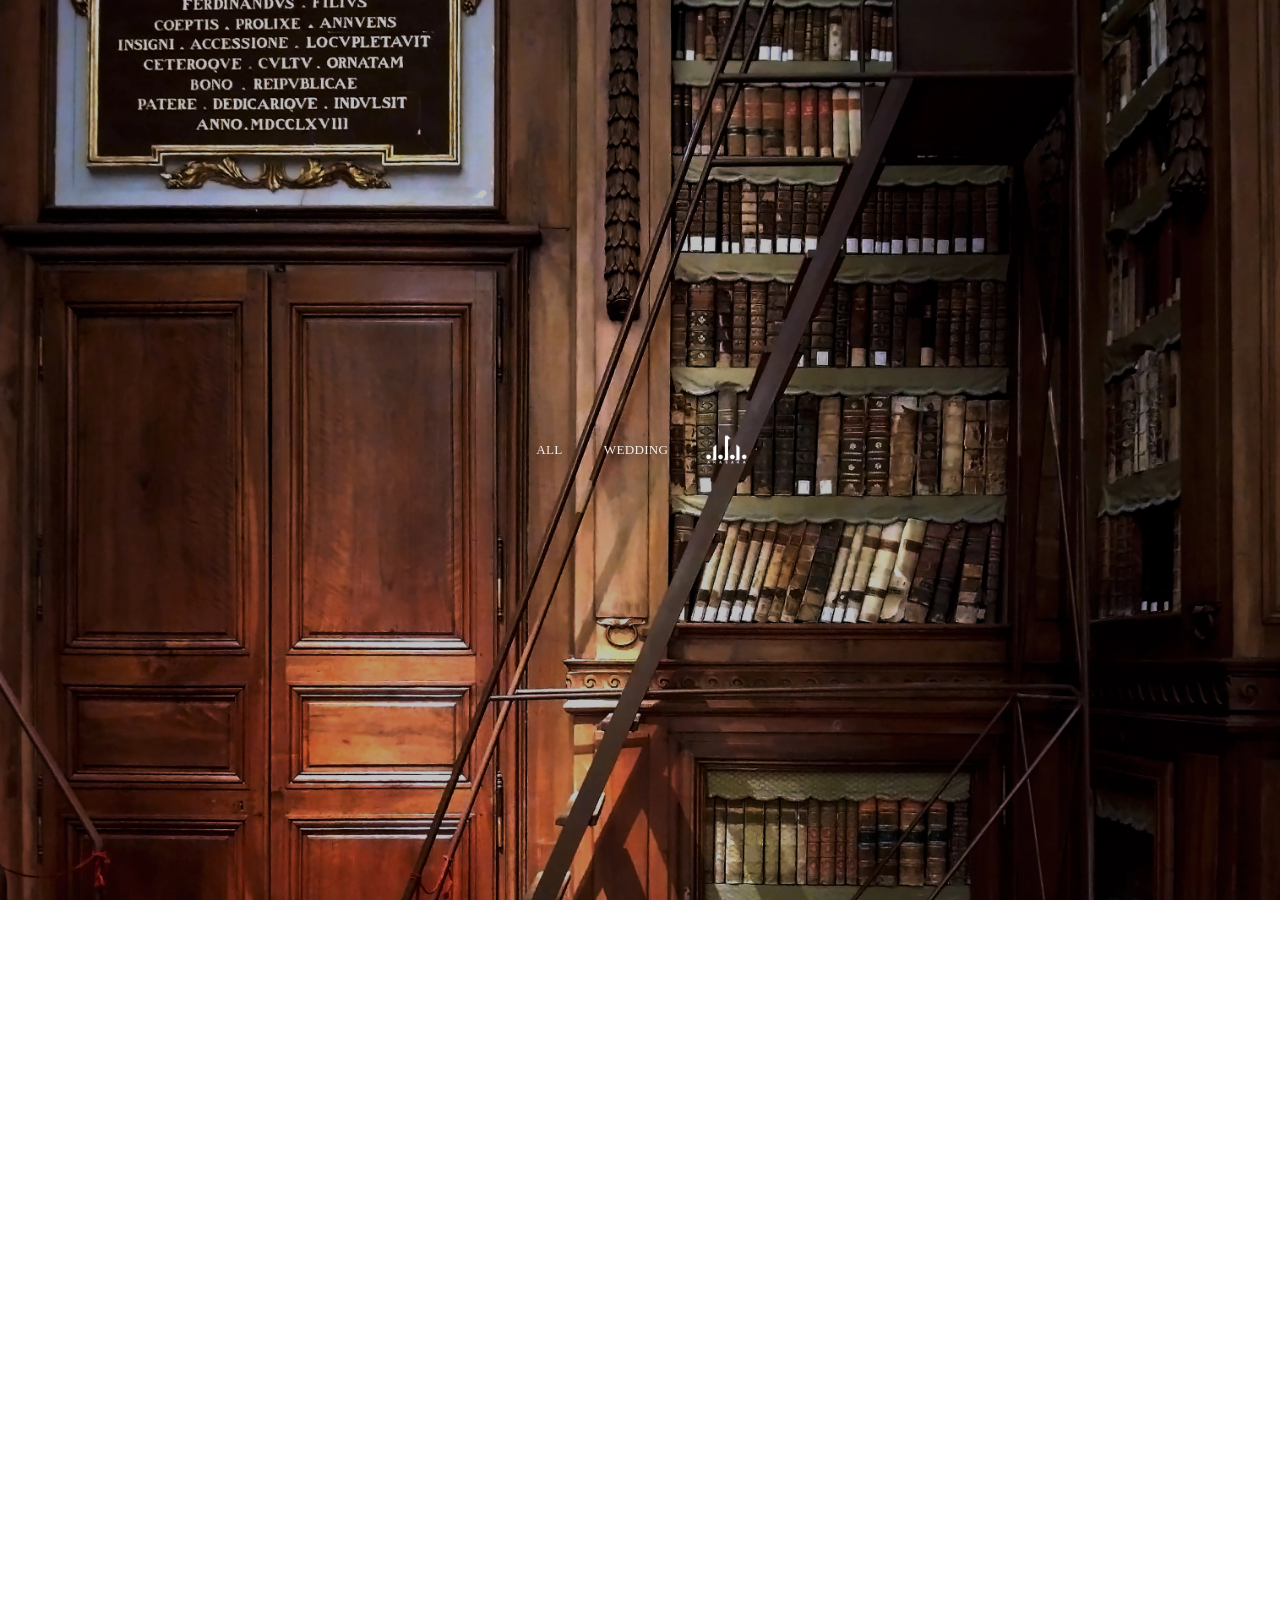
==== pages/archive.html @ 40a58008 "initial commit" ====
<!DOCTYPE html>
<html lang="en">
<head>
  <meta charset="UTF-8">
  <title>Archive - Studio AKASAKA</title>
  <link rel="stylesheet" href="../css/style.css">
  <link rel="stylesheet" href="../css/archive.css">
</head>
<body>
  <!-- カーテン演出 -->
  <div class="curtain-overlay">
  <div class="curtain-panel left"></div>
  <div class="curtain-panel right"></div>
</div>
  <div class="bg-image"></div>
  <!-- ターゲット型メニュー -->
  <nav class="archive-menu">
  <a href="#" class="menu-item is-default" data-category="all">ALL</a>
  <a href="#" class="menu-item" data-category="wedding">WEDDING</a>  

  <a class="menu-item back-home" href="../index.html" aria-label="Back to Home">
      <img src="../images/home/centerlogo.png" alt="" class="back-icon">
    </a>
</nav>


   <div class="grid-area works-typo" data-content-scroll>

    <div class="grid">
  <!-- img[src="../images/archive/berlin/b0$@10.jpg" alt="oneoff"data-category="oneoff"]* -->
   <!-- img[src="../images/archive/IP/ip0$@10.jpg" alt="oneoff"data-category="oneoff"]*-->
  
     <!-- img[src="../images/archive/other/other0$@10.jpg" alt="oneoff"data-category="oneoff"]*-->
        <!-- img[src="../images/archive/BJ/bj0$@10.jpg" alt="oneoff"data-category="oneoff"]*-->
         <!-- img[src="../images/archive/wedding/wedding0$@10.jpg" alt="wedingrings"data-category="wedding"]*-->

     
        <img src="../images/archive/berlin/b010.jpg" alt="oneoff" data-category="oneoff"><img src="../images/archive/berlin/b011.jpg" alt="oneoff" data-category="oneoff"><img src="../images/archive/berlin/b012.jpg" alt="oneoff" data-category="oneoff"><img src="../images/archive/berlin/b013.jpg" alt="oneoff" data-category="oneoff"><img src="../images/archive/berlin/b014.jpg" alt="oneoff" data-category="oneoff"><img src="../images/archive/berlin/b015.jpg" alt="oneoff" data-category="oneoff"><img src="../images/archive/berlin/b016.jpg" alt="oneoff" data-category="oneoff"><img src="../images/archive/berlin/b017.jpg" alt="oneoff" data-category="oneoff"><img src="../images/archive/berlin/b018.jpg" alt="oneoff" data-category="oneoff"><img src="../images/archive/berlin/b019.jpg" alt="oneoff" data-category="oneoff"><img src="../images/archive/berlin/b020.jpg" alt="oneoff" data-category="oneoff"><img src="../images/archive/berlin/b021.jpg" alt="oneoff" data-category="oneoff"><img src="../images/archive/berlin/b022.jpg" alt="oneoff" data-category="oneoff"><img src="../images/archive/berlin/b023.jpg" alt="oneoff" data-category="oneoff"><img src="../images/archive/berlin/b024.jpg" alt="oneoff" data-category="oneoff"><img src="../images/archive/berlin/b025.jpg" alt="oneoff" data-category="oneoff"><img src="../images/archive/berlin/b026.jpg" alt="oneoff" data-category="oneoff"><img src="../images/archive/berlin/b027.jpg" alt="oneoff" data-category="oneoff"><img src="../images/archive/berlin/b028.jpg" alt="oneoff" data-category="oneoff"><img src="../images/archive/berlin/b029.jpg" alt="oneoff" data-category="oneoff"><img src="../images/archive/berlin/b030.jpg" alt="oneoff" data-category="oneoff"><img src="../images/archive/berlin/b031.jpg" alt="oneoff" data-category="oneoff"><img src="../images/archive/berlin/b032.jpg" alt="oneoff" data-category="oneoff"><img src="../images/archive/berlin/b033.jpg" alt="oneoff" data-category="oneoff"><img src="../images/archive/berlin/b034.jpg" alt="oneoff" data-category="oneoff"><img src="../images/archive/berlin/b035.jpg" alt="oneoff" data-category="oneoff"><img src="../images/archive/berlin/b036.jpg" alt="oneoff" data-category="oneoff"><img src="../images/archive/berlin/b037.jpg" alt="oneoff" data-category="oneoff"><img src="../images/archive/berlin/b038.jpg" alt="oneoff" data-category="oneoff"><img src="../images/archive/berlin/b039.jpg" alt="oneoff" data-category="oneoff"><img src="../images/archive/berlin/b040.jpg" alt="oneoff" data-category="oneoff"><img src="../images/archive/berlin/b041.jpg" alt="oneoff" data-category="oneoff">
     
        <img src="../images/archive/IP/ip010.jpg" alt="oneoff" data-category="oneoff"><img src="../images/archive/IP/ip011.jpg" alt="oneoff" data-category="oneoff"><img src="../images/archive/IP/ip012.jpg" alt="oneoff" data-category="oneoff"><img src="../images/archive/IP/ip013.jpg" alt="oneoff" data-category="oneoff"><img src="../images/archive/IP/ip014.jpg" alt="oneoff" data-category="oneoff"><img src="../images/archive/IP/ip015.jpg" alt="oneoff" data-category="oneoff"><img src="../images/archive/IP/ip016.jpg" alt="oneoff" data-category="oneoff"><img src="../images/archive/IP/ip017.jpg" alt="oneoff" data-category="oneoff"><img src="../images/archive/IP/ip018.jpg" alt="oneoff" data-category="oneoff"><img src="../images/archive/IP/ip019.jpg" alt="oneoff" data-category="oneoff"><img src="../images/archive/IP/ip020.jpg" alt="oneoff" data-category="oneoff"><img src="../images/archive/IP/ip021.jpg" alt="oneoff" data-category="oneoff"><img src="../images/archive/IP/ip022.jpg" alt="oneoff" data-category="oneoff"><img src="../images/archive/IP/ip023.jpg" alt="oneoff" data-category="oneoff"><img src="../images/archive/IP/ip024.jpg" alt="oneoff" data-category="oneoff"><img src="../images/archive/IP/ip025.jpg" alt="oneoff" data-category="oneoff"><img src="../images/archive/IP/ip026.jpg" alt="oneoff" data-category="oneoff"><img src="../images/archive/IP/ip027.jpg" alt="oneoff" data-category="oneoff"><img src="../images/archive/IP/ip028.jpg" alt="oneoff" data-category="oneoff"><img src="../images/archive/IP/ip029.jpg" alt="oneoff" data-category="oneoff"><img src="../images/archive/IP/ip030.jpg" alt="oneoff" data-category="oneoff"><img src="../images/archive/IP/ip031.jpg" alt="oneoff" data-category="oneoff"><img src="../images/archive/IP/ip032.jpg" alt="oneoff" data-category="oneoff"><img src="../images/archive/IP/ip033.jpg" alt="oneoff" data-category="oneoff"><img src="../images/archive/IP/ip034.jpg" alt="oneoff" data-category="oneoff"><img src="../images/archive/IP/ip035.jpg" alt="oneoff" data-category="oneoff"><img src="../images/archive/IP/ip036.jpg" alt="oneoff" data-category="oneoff"><img src="../images/archive/IP/ip037.jpg" alt="oneoff" data-category="oneoff"><img src="../images/archive/IP/ip038.jpg" alt="oneoff" data-category="oneoff">
    
        <img src="../images/archive/other/other010.jpg" alt="oneoff" data-category="oneoff"><img src="../images/archive/other/other011.jpg" alt="oneoff" data-category="oneoff"><img src="../images/archive/other/other012.jpg" alt="oneoff" data-category="oneoff"><img src="../images/archive/other/other013.jpg" alt="oneoff" data-category="oneoff"><img src="../images/archive/other/other014.jpg" alt="oneoff" data-category="oneoff"><img src="../images/archive/other/other015.jpg" alt="oneoff" data-category="oneoff"><img src="../images/archive/other/other016.jpg" alt="oneoff" data-category="oneoff"><img src="../images/archive/other/other017.jpg" alt="oneoff" data-category="oneoff"><img src="../images/archive/other/other018.jpg" alt="oneoff" data-category="oneoff"><img src="../images/archive/other/other019.jpg" alt="oneoff" data-category="oneoff"><img src="../images/archive/other/other020.jpg" alt="oneoff" data-category="oneoff"><img src="../images/archive/other/other021.jpg" alt="oneoff" data-category="oneoff"><img src="../images/archive/other/other022.jpg" alt="oneoff" data-category="oneoff"><img src="../images/archive/other/other023.jpg" alt="oneoff" data-category="oneoff"><img src="../images/archive/other/other024.jpg" alt="oneoff" data-category="oneoff"><img src="../images/archive/other/other025.jpg" alt="oneoff" data-category="oneoff"><img src="../images/archive/other/other026.jpg" alt="oneoff" data-category="oneoff"><img src="../images/archive/other/other027.jpg" alt="oneoff" data-category="oneoff"><img src="../images/archive/other/other028.jpg" alt="oneoff" data-category="oneoff"><img src="../images/archive/other/other029.jpg" alt="oneoff" data-category="oneoff"><img src="../images/archive/other/other030.jpg" alt="oneoff" data-category="oneoff"><img src="../images/archive/other/other031.jpg" alt="oneoff" data-category="oneoff"><img src="../images/archive/other/other032.jpg" alt="oneoff" data-category="oneoff"><img src="../images/archive/other/other033.jpg" alt="oneoff" data-category="oneoff"><img src="../images/archive/other/other034.jpg" alt="oneoff" data-category="oneoff"><img src="../images/archive/other/other035.jpg" alt="oneoff" data-category="oneoff"><img src="../images/archive/other/other036.jpg" alt="oneoff" data-category="oneoff"><img src="../images/archive/other/other037.jpg" alt="oneoff" data-category="oneoff"><img src="../images/archive/other/other038.jpg" alt="oneoff" data-category="oneoff"><img src="../images/archive/other/other039.jpg" alt="oneoff" data-category="oneoff"><img src="../images/archive/other/other040.jpg" alt="oneoff" data-category="oneoff"><img src="../images/archive/other/other041.jpg" alt="oneoff" data-category="oneoff"><img src="../images/archive/other/other042.jpg" alt="oneoff" data-category="oneoff"><img src="../images/archive/other/other043.jpg" alt="oneoff" data-category="oneoff"><img src="../images/archive/other/other044.jpg" alt="oneoff" data-category="oneoff"><img src="../images/archive/other/other045.jpg" alt="oneoff" data-category="oneoff"><img src="../images/archive/other/other046.jpg" alt="oneoff" data-category="oneoff"><img src="../images/archive/other/other047.jpg" alt="oneoff" data-category="oneoff"><img src="../images/archive/other/other048.jpg" alt="oneoff" data-category="oneoff"><img src="../images/archive/other/other049.jpg" alt="oneoff" data-category="oneoff"><img src="../images/archive/other/other050.jpg" alt="oneoff" data-category="oneoff"><img src="../images/archive/other/other051.jpg" alt="oneoff" data-category="oneoff">
    
        <img src="../images/archive/BJ/bj010.jpg" alt="oneoff" data-category="oneoff"><img src="../images/archive/BJ/bj011.jpg" alt="oneoff" data-category="oneoff"><img src="../images/archive/BJ/bj012.jpg" alt="oneoff" data-category="oneoff"><img src="../images/archive/BJ/bj013.jpg" alt="oneoff" data-category="oneoff"><img src="../images/archive/BJ/bj014.jpg" alt="oneoff" data-category="oneoff"><img src="../images/archive/BJ/bj015.jpg" alt="oneoff" data-category="oneoff"><img src="../images/archive/BJ/bj016.jpg" alt="oneoff" data-category="oneoff"><img src="../images/archive/BJ/bj017.jpg" alt="oneoff" data-category="oneoff"><img src="../images/archive/BJ/bj018.jpg" alt="oneoff" data-category="oneoff"><img src="../images/archive/BJ/bj019.jpg" alt="oneoff" data-category="oneoff"><img src="../images/archive/BJ/bj020.jpg" alt="oneoff" data-category="oneoff"><img src="../images/archive/BJ/bj021.jpg" alt="oneoff" data-category="oneoff"><img src="../images/archive/BJ/bj022.jpg" alt="oneoff" data-category="oneoff"><img src="../images/archive/BJ/bj023.jpg" alt="oneoff" data-category="oneoff"><img src="../images/archive/BJ/bj024.jpg" alt="oneoff" data-category="oneoff"><img src="../images/archive/BJ/bj025.jpg" alt="oneoff" data-category="oneoff"><img src="../images/archive/BJ/bj026.jpg" alt="oneoff" data-category="oneoff"><img src="../images/archive/BJ/bj027.jpg" alt="oneoff" data-category="oneoff"><img src="../images/archive/BJ/bj028.jpg" alt="oneoff" data-category="oneoff"><img src="../images/archive/BJ/bj029.jpg" alt="oneoff" data-category="oneoff"><img src="../images/archive/BJ/bj030.jpg" alt="oneoff" data-category="oneoff"><img src="../images/archive/BJ/bj031.jpg" alt="oneoff" data-category="oneoff"><img src="../images/archive/BJ/bj032.jpg" alt="oneoff" data-category="oneoff"><img src="../images/archive/BJ/bj033.jpg" alt="oneoff" data-category="oneoff"><img src="../images/archive/BJ/bj034.jpg" alt="oneoff" data-category="oneoff"><img src="../images/archive/BJ/bj035.jpg" alt="oneoff" data-category="oneoff">
  
        <img src="../images/archive/wedding/wedding010.jpg" alt="wedingrings" data-category="wedding"><img src="../images/archive/wedding/wedding011.jpg" alt="wedingrings" data-category="wedding"><img src="../images/archive/wedding/wedding012.jpg" alt="wedingrings" data-category="wedding"><img src="../images/archive/wedding/wedding013.jpg" alt="wedingrings" data-category="wedding"><img src="../images/archive/wedding/wedding014.jpg" alt="wedingrings" data-category="wedding"><img src="../images/archive/wedding/wedding015.jpg" alt="wedingrings" data-category="wedding"><img src="../images/archive/wedding/wedding016.jpg" alt="wedingrings" data-category="wedding"><img src="../images/archive/wedding/wedding017.jpg" alt="wedingrings" data-category="wedding"><img src="../images/archive/wedding/wedding018.jpg" alt="wedingrings" data-category="wedding"><img src="../images/archive/wedding/wedding019.jpg" alt="wedingrings" data-category="wedding"><img src="../images/archive/wedding/wedding020.jpg" alt="wedingrings" data-category="wedding"><img src="../images/archive/wedding/wedding021.jpg" alt="wedingrings" data-category="wedding"><img src="../images/archive/wedding/wedding022.jpg" alt="wedingrings" data-category="wedding"><img src="../images/archive/wedding/wedding023.jpg" alt="wedingrings" data-category="wedding"><img src="../images/archive/wedding/wedding024.jpg" alt="wedingrings" data-category="wedding"><img src="../images/archive/wedding/wedding025.jpg" alt="wedingrings" data-category="wedding"><img src="../images/archive/wedding/wedding026.jpg" alt="wedingrings" data-category="wedding"><img src="../images/archive/wedding/wedding027.jpg" alt="wedingrings" data-category="wedding"><img src="../images/archive/wedding/wedding028.jpg" alt="wedingrings" data-category="wedding"><img src="../images/archive/wedding/wedding029.jpg" alt="wedingrings" data-category="wedding"><img src="../images/archive/wedding/wedding030.jpg" alt="wedingrings" data-category="wedding"><img src="../images/archive/wedding/wedding031.jpg" alt="wedingrings" data-category="wedding"><img src="../images/archive/wedding/wedding032.jpg" alt="wedingrings" data-category="wedding"><img src="../images/archive/wedding/wedding033.jpg" alt="wedingrings" data-category="wedding"><img src="../images/archive/wedding/wedding034.jpg" alt="wedingrings" data-category="wedding"><img src="../images/archive/wedding/wedding035.jpg" alt="wedingrings" data-category="wedding"><img src="../images/archive/wedding/wedding036.jpg" alt="wedingrings" data-category="wedding"><img src="../images/archive/wedding/wedding037.jpg" alt="wedingrings" data-category="wedding"><img src="../images/archive/wedding/wedding038.jpg" alt="wedingrings" data-category="wedding"><img src="../images/archive/wedding/wedding039.jpg" alt="wedingrings" data-category="wedding"><img src="../images/archive/wedding/wedding040.jpg" alt="wedingrings" data-category="wedding"><img src="../images/archive/wedding/wedding041.jpg" alt="wedingrings" data-category="wedding"><img src="../images/archive/wedding/wedding042.jpg" alt="wedingrings" data-category="wedding"><img src="../images/archive/wedding/wedding043.jpg" alt="wedingrings" data-category="wedding"><img src="../images/archive/wedding/wedding044.jpg" alt="wedingrings" data-category="wedding">
    <!--  <img src="../images/archive/sample3.webp" alt="" data-index="">
  <img src="../images/archive/sample1.webp" alt="" data-category="wedding">
  <img src="../images/archive/sample2.webp" alt="" data-category="art">
  <img src="../images/archive/sample3.webp" alt="" data-category="art">
  <img src="../images/archive/sample4.webp" alt="" data-category="oneoff"> -->
  <p></p>
  <p></p>
<p>Some of the pieces shown in the archive include jewelry I created while I was working in other studios.
If there are any concerns regarding the use of these photographs, please feel free to contact me.</p>
</div>

  <!-- ... -->
    <footer class="site-footer">
  <p class="site-copyright">
    © <span id="year"></span> Studio AKASAKA
  </p>
</footer>

<script>
  // 年号を自動更新（任意）
  document.getElementById('year').textContent = new Date().getFullYear();
</script>
</div>

  </div>
<script src="../js/ui-common.js"></script>
<script src="../js/archive.js"></script>



</body>

</html>
---- css/style.css ----
/* ▼ 全体背景・フォント等の基本設定（HOME 3D用） */
body {
  margin: 0;
  background: #111;
  font-family: sans-serif;
  height: 1000vh;          /* ← スクロール量を確保（カルーセル回転のため） */
  overflow-x: hidden;
}

/* ▼ 3Dカルーセル外枠（HOME） */
.carousel-container {
  position: fixed;
  top: 0;
  left: 0;
  width: 100vw;
  height: 100vh;
  height: 100dvh; /* 新しい端末はこっちが効く */
  display: flex;
  align-items: center;
  justify-content: center;
  perspective: 2000px;    /* 3D感の奥行き */
  overflow: hidden;
}

.carousel-container.slide-out-up {
  transform:
    translateY(100vh)
    scale(1.6)
    perspective(1000px)
    translateZ(1800px);
  opacity: 0;
  pointer-events: none;
  transition:
    transform 0.9s cubic-bezier(.7, .4, .3, 1),
    opacity 0.9s;
}

/* ▼ 3Dカルーセル本体（HOME） */
.carousel {
  position: absolute;
  top: 95%;
  left: 95%;
  width: 100%;
  height: 100%;
  transform-style: preserve-3d;
  transform: translate(-50%, -50%) rotateX(20deg);
  transform-origin: center center;
}

/* ▼ 3D空間上に配置されるメニュー項目（HOME） */
.carousel-item {
  position: absolute;
  width: 160px;
  height: 60px;
  line-height: 60px;
  text-align: center;
  color: #fff8e1;
  background: #332a1f;
  border-radius: 10px;
  transform-origin: center;
  font-size: 1.2rem;
  font-family: 'Courier New', Courier, monospace;
  letter-spacing: 1px;
  text-shadow: 0 0 3px #fff2cc;
  text-decoration: none;
  transition: opacity 0.3s ease-out, box-shadow 0.3s;
  opacity: 0.4;
  pointer-events: none;
  backface-visibility: visible;
  box-shadow: 0 0 5px #ffebc1;
}

/* ▼ 一番手前に来た（アクティブな）項目（HOME） */
.carousel-item.active {
  opacity: 1;
  transform: scale(1.3) translateZ(300px);
  box-shadow: 0 0 12px #ffeccc, 0 0 25px #ffddb3, 0 0 40px #ffddb3;
  pointer-events: auto;
  z-index: 10;
}

/* ▼ カルーセル中央のロゴテキスト（HOME） */
.center-logo {
  position: absolute;
  top: 0%;
  left: 0%;
  transform: translate(-50%, -50%);
  color: white;
  font-size: 1.8rem;
  text-align: center;
  line-height: 1.2;
  z-index: 5;
  pointer-events: none;
  visibility: hidden;
}

/* ▼ カルーセル中央のポイント（HOME） */
.center-point {
  position: absolute;
  top: -7%;
  left: 7%;
  transform: translate(-50%, -50%);
  width: 52px;
  height: 52px;
  background-image: url('../images/home/centerlogo.png');
  background-size: contain;
  background-repeat: no-repeat;
  background-position: center;
  z-index: 20;
  pointer-events: none;
}

/* ▼ HOME左上タイトル */
.main-title {
  position: fixed;
  top: 32px;
  left: 48px;
  font-size: 0.8rem;
  font-weight: bold;
  color: #fff8e1;
  text-shadow: 0 2px 6px #0009;
  letter-spacing: 0.10em;
  font-family: 'Montserrat', 'Courier New', Courier, monospace;
  background: none;
  border: none;
  z-index: 1100;
  margin: 0;
  padding: 0;
  text-align: center;
}

/* ▼ HOME鍵穴 */
.keyhole-box {
  position: fixed;
  left: 32px;
  bottom: 32px;
  z-index: 1200;
  display: flex;
  flex-direction: column;
  align-items: center;
}

/* 鍵穴アイコン */
.keyhole {
  width: 36px;
  height: 46px;
  background: #2e2414;
  border-radius: 55% 55% 100% 100% / 60% 60% 100% 100%;
  position: relative;
  cursor: pointer;
  box-shadow: 0 2px 8px #0007;
  transition: box-shadow .2s;
  display: flex;
  align-items: flex-end;
  justify-content: center;
}

.keyhole:after {
  content: '';
  position: absolute;
  left: 50%;
  top: 70%;
  transform: translate(-50%, 0);
  width: 12px;
  height: 13px;
  background: #111;
  border-radius: 50%;
}

.keyhole:focus,
.keyhole:hover {
  box-shadow: 0 4px 24px #e6cfa7aa;
  outline: 2px solid #c9b071;
}

/* キーワード入力欄 */
.keyword-input {
  margin-top: 10px;
  padding: 8px 20px;
  border-radius: 8px;
  border: 1.5px solid #bfa265;
  background: #181106;
  color: #fffbe6;
  font-size: 1.07rem;
  outline: none;
  min-width: 140px;
  box-shadow: 0 2px 10px #0003;
  display: none; /* 初期は非表示。JSで制御 */
}

/* HOMEレスポンシブ */
@media (max-width: 900px) {
  .carousel-item { width: 110px; height: 44px; line-height: 44px; font-size: 0.95rem; }
  .center-point { width: 32px; height: 32px; }
  .main-title { font-size: 0.65rem; left: 18px; top: 18px; }
  .keyhole-box { left: 18px; bottom: 18px; }
}

@media (max-width: 600px) {
  .carousel-item { width: 85px; height: 36px; line-height: 36px; font-size: 0.82rem; }
  .center-point { width: 24px; height: 24px; }
  .carousel-container { padding-bottom: 24px; }
  .main-title { font-size: 0.48rem; left: 8px; top: 8px; text-align: left; }
  .keyhole-box { left: 8px; bottom: 8px; }
}

/* ===================================================== */
/* ======== Unified Top Bar (products/art/archive 共通) ======== */
/* ※ page側CSSが .menu-item を上書きしても、親付きセレクタで勝つ設計 */
:root {
  --topbar-height: 54px;
  --topbar-blur: 4px;
  --topbar-bg: rgba(255, 255, 255, 0.35);

  --menu-gap: 2vw;

  /* 乾いた美術館ラベル系（ナビも同系統に） */
  --menu-font: "Times New Roman", Times, serif;
  --menu-letter-spacing: 0.02em;
  --menu-font-size: 0.82rem;
  --menu-radius: 0px;

  --menu-color-fixed: rgba(0,0,0,.82);
  --menu-color-initial: rgba(255,255,255,.90);
  --menu-text-shadow: 0 2px 10px rgba(0,0,0,.55);
  --menu-underline-hover: rgba(0,0,0,.65);
  --content-offset-extra: 0px;
}

/* 中央配置（初期） */
.products-menu,
.art-menu,
.archive-menu {
  position: fixed;
  top: 50%;
  left: 50%;
  transform: translate(-50%, -50%);
  display: flex;
  gap: var(--menu-gap);
  z-index: 100;
  background: none;
  align-items: center;
  transition:
    top 1s cubic-bezier(.75, 0, .2, 1),
    transform 1s cubic-bezier(.75, 0, .2, 1),
    padding .4s,
    background-color .4s;
}

/* 上部固定（クリック後） */
.products-menu.fixed,
.art-menu.fixed,
.archive-menu.fixed{
  top: 0;
  left: 50%;
  transform: translateX(-50%);
  width: 100vw;

  display: flex;
  align-items: center;
  justify-content: center;

  height: var(--topbar-height);
  padding: 0 .8rem;

  backdrop-filter: blur(var(--topbar-blur));
  -webkit-backdrop-filter: blur(var(--topbar-blur));
  background-color: var(--topbar-bg);
}

/* メニュー項目（共通） */
.products-menu .menu-item,
.art-menu .menu-item,
.archive-menu .menu-item {
  color: var(--menu-color-fixed);
  text-decoration: none;

  font-family: var(--menu-font);
  letter-spacing: var(--menu-letter-spacing);
  font-size: var(--menu-font-size);
  font-weight: 400;

  padding: .32em .6em;
  line-height: 1.2;
  border-radius: var(--menu-radius);

  transition: color .16s, background .16s, border-color .16s, opacity .16s;
  border-bottom: 1px solid transparent;
}

/* 初期（中央）時の色 */
.products-menu:not(.fixed) .menu-item,
.art-menu:not(.fixed) .menu-item,
.archive-menu:not(.fixed) .menu-item {
  color: var(--menu-color-initial);
  text-shadow: var(--menu-text-shadow);
}

/* ホバー */
.products-menu .menu-item:hover,
.art-menu .menu-item:hover,
.archive-menu .menu-item:hover {
  border-bottom-color: var(--menu-underline-hover);
  opacity: .95;
}

/* 戻るアイコンの微調整（該当ページのみ） */
.menu-item.back-home { padding: 0 .3rem; }
.back-icon { height: 28px; width: auto; display: block; }

/* 背景バンド（各ページ .bg-image.fixed が参照） */
.bg-image.fixed{
  height: var(--topbar-height);
  box-shadow: 0 6px 26px -12px rgba(0,0,0,.35);
}

/* スクロール領域のオフセット（各ページの show に対応） */
[data-content-scroll].show{
  top: var(--topbar-height);
}

/* ===================================================== */
/* ======== Museum Label Typography（作品閲覧モード） ======== */
/* works-typo を付けた範囲だけに効く（HOMEに影響しない） */
:root{
  --museum-font: "Times New Roman", Times, serif;
  --museum-h1: 1.35rem;
  --museum-h2: 1.02rem;
  --museum-body: .88rem;

  --museum-text: rgba(0,0,0,.82);
  --museum-muted: rgba(0,0,0,.62);
}

.works-typo{
  font-family: var(--museum-font);
  color: var(--museum-text);
}

/* 作品名（h1） */
.works-typo h1{
  font-size: var(--museum-h1);
  font-weight: 400;
  letter-spacing: 0;
  margin: 0 0 22px;
}

/* セクション/作品名（h2） */
.works-typo h2{
  font-size: var(--museum-h2);
  font-weight: 400;
  letter-spacing: 0;
  margin: 34px 0 10px;
}

/* 説明文 */
.works-typo p{
  font-size: var(--museum-body);
  line-height: 1.85;
  letter-spacing: 0;
  margin: 0 0 10px;
  color: var(--museum-muted);
}

/* ===================================================== */
/* ======== Optional: minimal copyright ======== */
/* （必要なページだけ footer を置けば効く） */
.site-footer{
  margin-top: 120px;
  padding: 40px 48px 60px;
  display: flex;
  justify-content: flex-end;
}

.site-copyright{
  font-family: var(--museum-font);
  font-size: 0.62rem;
  letter-spacing: 0.02em;
  opacity: 0.45;
  margin: 0;
}
---- css/archive.css ----
/* --- カーテン（中央から両サイドに黒がスライド消滅） --- */
.curtain-overlay {
  position: fixed;
  z-index: 9999;
  top: 0;
  left: 0;
  width: 100vw;
  height: 100vh;
  pointer-events: none;
  display: flex;
}

.curtain-panel {
  flex: 1;
  background: #111;
  transition: transform 1.2s cubic-bezier(.8, 0, .2, 1);
  will-change: transform;
}

.curtain-overlay.open {
  pointer-events: none;
}

.curtain-overlay.open .curtain-panel.left {
  transform: translateX(-100vw);
}

.curtain-overlay.open .curtain-panel.right {
  transform: translateX(100vw);
}

/* --- ページ固有のトップバー変数（archiveは元50px） --- */
:root {
  --topbar-height: 54px;
  --topbar-blur: 4px;
  --topbar-bg: rgba(255, 255, 255, 0.35);
}

/* --- 背景画像: 最初は全画面、fixedで上帯になる --- */
body {
  background: #fff;
  min-height: 100vh;
  width: 100vw;
  overflow-x: hidden;
  transition: 0.8s;
  position: fixed; /* ← 現行仕様を踏襲（グリッド側でスクロール） */
}

.bg-image {
  position: fixed;
  top: 0;
  left: 0;
  width: 100vw;
  height: 100vh;
  background: url('../images/archive/archive_main.webp') center center / cover no-repeat;
  z-index: 0;
  pointer-events: none;
  transition: height 1.0s cubic-bezier(.77, 0, .25, 1), box-shadow 0.5s;
  box-shadow: none;
}

/* --- ナビ（見た目・固定は style.css の共通を使用） --- */
.archive-menu { height: 54;/* 初期中央：共通で適用 */ }

.archive-menu.fixed {height: 54; /* 上部固定：共通で適用 */ }

.archive-menu .menu-item{
  color: #ffffff;
  text-shadow: 0 2px 8px #fff5;
}


.menu-item:hover {
  color: #ffffff;
  border-bottom: 2px solid #ededed;
}

/* --- グリッド（スクロール可、中央寄せ、正方形） --- */
.grid-area {
  position: fixed;
  left: 0;
  right: 0;
  width: 100vw;
  top: 100vh;
  bottom: 0;
  z-index: 20;
  overflow-y: auto;
  transition: top 1.0s cubic-bezier(.7, .1, .3, 1), opacity 0.6s;
  opacity: 0;
  pointer-events: none;
  background: none;
}

/* ※ top は style.css の [data-content-scroll].show が制御 */
.grid-area.show {
  opacity: 1;
  pointer-events: auto;
}

.grid {
  display: grid;
  grid-template-columns: repeat(3, 1fr);
  gap: 1.4vw;
  max-width: 960px;
  margin: 0 auto;
  padding: 2.2vw 0 4vw 0;
}

.grid img,
.grid .frame {
  width: 100%;
  aspect-ratio: 1 / 1;
  border-radius: 5px;
  background: #23201c;
  box-shadow: 0 2px 12px #0005;
  object-fit: cover;
  display: block;
  position: relative;
}

/* 画像が無い時はプレースホルダー表示 */
.grid img:not([src]),
.grid img[src=""] {
  background: repeating-linear-gradient(135deg, #2d2a25 0 16px, #39342d 16px 32px);
  border: 2.2px dashed #8a7f61;
  box-shadow: 0 0 0 1.7px #fff3 inset;
  min-height: 60px;
  content: "";
}

/* --- レスポンシブ対応 --- */
@media (max-width: 900px) {
  .grid { grid-template-columns: repeat(2, 1fr); }
  .menu-item { font-size: 1.07rem; }
}

@media (max-width: 600px) {
  .grid { grid-template-columns: 1fr; }
}
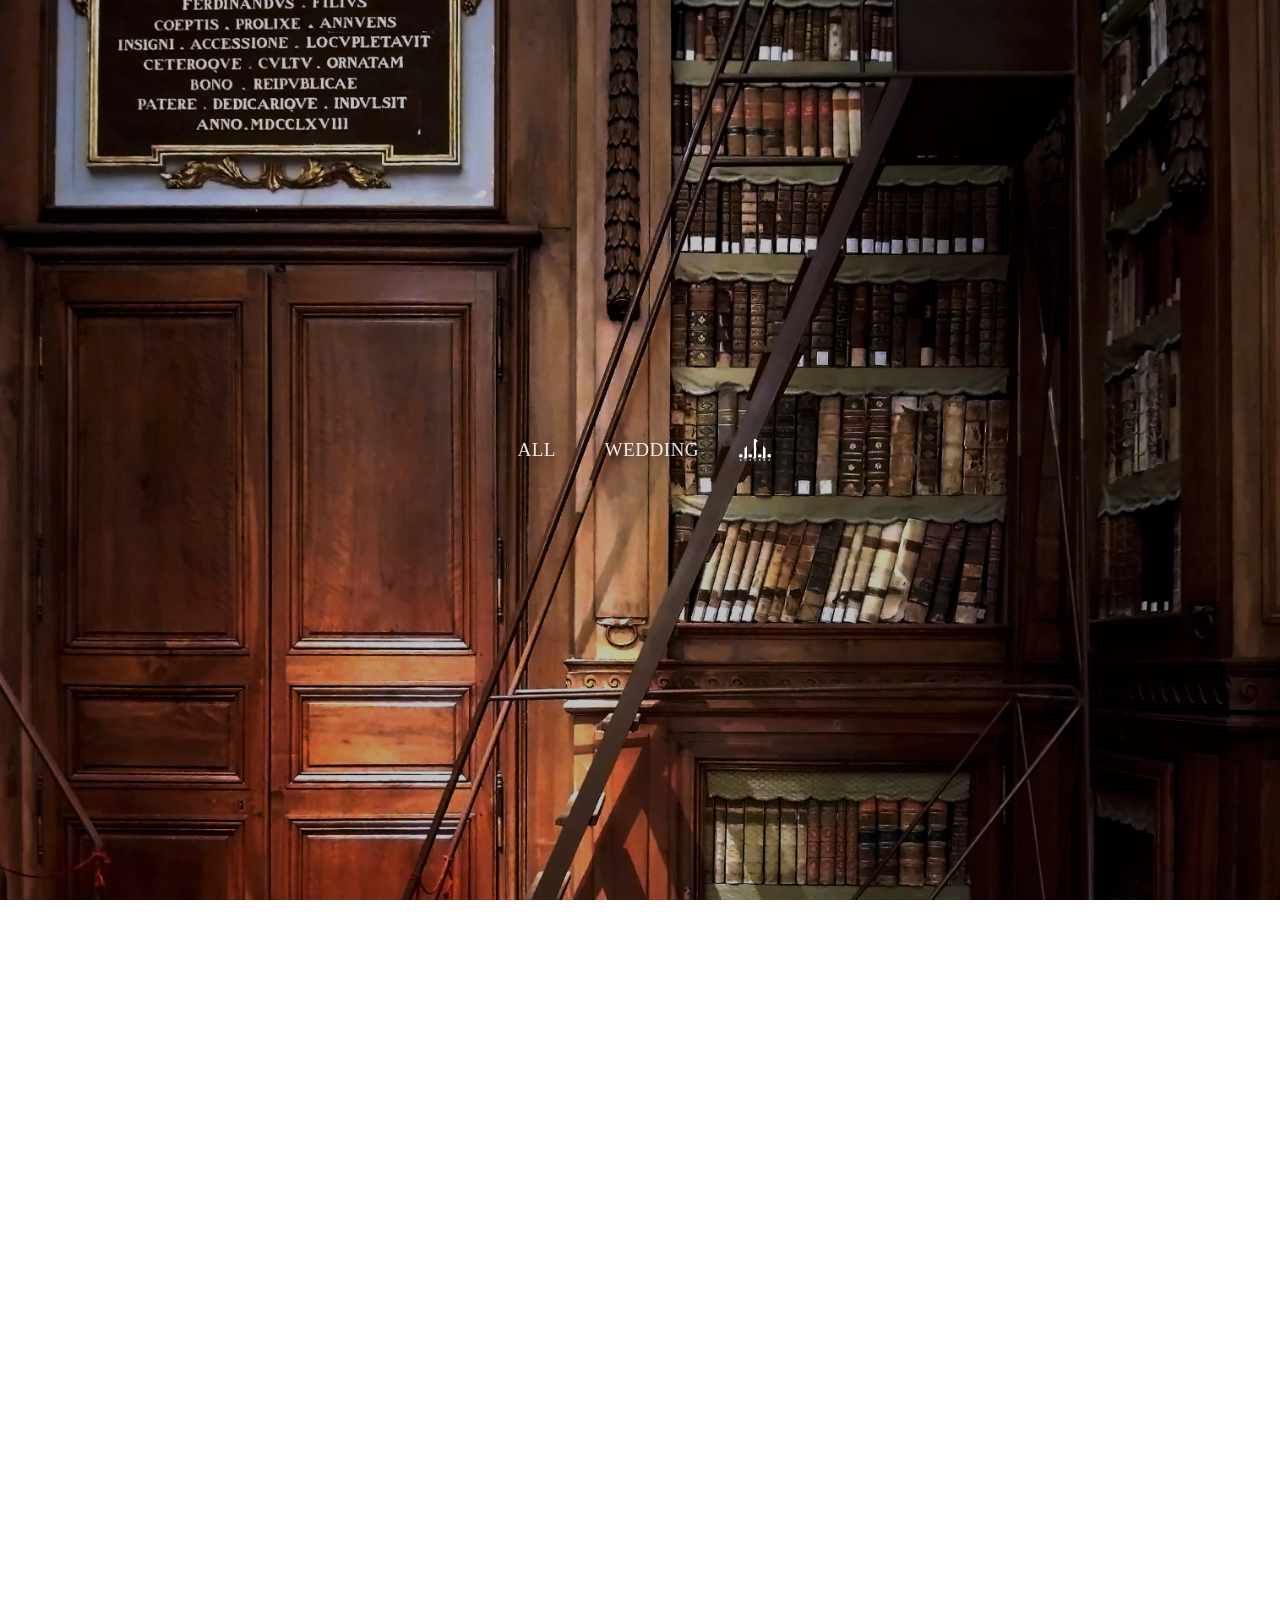
==== commit 2e421d57: "Finish jewelry studio site updates" ====
--- a/pages/archive.html
+++ b/pages/archive.html
@@ -2,6 +2,7 @@
 <html lang="en">
 <head>
   <meta charset="UTF-8">
+  <meta name="viewport" content="width=device-width, initial-scale=1" />
   <title>Archive - Studio AKASAKA</title>
   <link rel="stylesheet" href="../css/style.css">
   <link rel="stylesheet" href="../css/archive.css">
@@ -35,15 +36,15 @@
          <!-- img[src="../images/archive/wedding/wedding0$@10.jpg" alt="wedingrings"data-category="wedding"]*-->
 
      
-        <img src="../images/archive/berlin/b010.jpg" alt="oneoff" data-category="oneoff"><img src="../images/archive/berlin/b011.jpg" alt="oneoff" data-category="oneoff"><img src="../images/archive/berlin/b012.jpg" alt="oneoff" data-category="oneoff"><img src="../images/archive/berlin/b013.jpg" alt="oneoff" data-category="oneoff"><img src="../images/archive/berlin/b014.jpg" alt="oneoff" data-category="oneoff"><img src="../images/archive/berlin/b015.jpg" alt="oneoff" data-category="oneoff"><img src="../images/archive/berlin/b016.jpg" alt="oneoff" data-category="oneoff"><img src="../images/archive/berlin/b017.jpg" alt="oneoff" data-category="oneoff"><img src="../images/archive/berlin/b018.jpg" alt="oneoff" data-category="oneoff"><img src="../images/archive/berlin/b019.jpg" alt="oneoff" data-category="oneoff"><img src="../images/archive/berlin/b020.jpg" alt="oneoff" data-category="oneoff"><img src="../images/archive/berlin/b021.jpg" alt="oneoff" data-category="oneoff"><img src="../images/archive/berlin/b022.jpg" alt="oneoff" data-category="oneoff"><img src="../images/archive/berlin/b023.jpg" alt="oneoff" data-category="oneoff"><img src="../images/archive/berlin/b024.jpg" alt="oneoff" data-category="oneoff"><img src="../images/archive/berlin/b025.jpg" alt="oneoff" data-category="oneoff"><img src="../images/archive/berlin/b026.jpg" alt="oneoff" data-category="oneoff"><img src="../images/archive/berlin/b027.jpg" alt="oneoff" data-category="oneoff"><img src="../images/archive/berlin/b028.jpg" alt="oneoff" data-category="oneoff"><img src="../images/archive/berlin/b029.jpg" alt="oneoff" data-category="oneoff"><img src="../images/archive/berlin/b030.jpg" alt="oneoff" data-category="oneoff"><img src="../images/archive/berlin/b031.jpg" alt="oneoff" data-category="oneoff"><img src="../images/archive/berlin/b032.jpg" alt="oneoff" data-category="oneoff"><img src="../images/archive/berlin/b033.jpg" alt="oneoff" data-category="oneoff"><img src="../images/archive/berlin/b034.jpg" alt="oneoff" data-category="oneoff"><img src="../images/archive/berlin/b035.jpg" alt="oneoff" data-category="oneoff"><img src="../images/archive/berlin/b036.jpg" alt="oneoff" data-category="oneoff"><img src="../images/archive/berlin/b037.jpg" alt="oneoff" data-category="oneoff"><img src="../images/archive/berlin/b038.jpg" alt="oneoff" data-category="oneoff"><img src="../images/archive/berlin/b039.jpg" alt="oneoff" data-category="oneoff"><img src="../images/archive/berlin/b040.jpg" alt="oneoff" data-category="oneoff"><img src="../images/archive/berlin/b041.jpg" alt="oneoff" data-category="oneoff">
+        <img src="../images/archive/berlin/b010.jpg" alt="oneoff" data-category="oneoff"><img src="../images/archive/berlin/b011.jpg" alt="oneoff" data-category="oneoff"><img src="../images/archive/berlin/b012.jpg" alt="oneoff" data-category="oneoff"><img src="../images/archive/berlin/b013.jpg" alt="oneoff" data-category="oneoff"><img src="../images/archive/berlin/b014.jpg" alt="oneoff" data-category="oneoff"><img src="../images/archive/berlin/b015.jpg" alt="oneoff" data-category="oneoff"><img src="../images/archive/berlin/b016.jpg" alt="oneoff" data-category="oneoff"><img src="../images/archive/berlin/b017.jpg" alt="oneoff" data-category="oneoff"><img src="../images/archive/berlin/b018.jpg" alt="oneoff" data-category="oneoff"><img src="../images/archive/berlin/b019.jpg" alt="oneoff" data-category="oneoff"><img src="../images/archive/berlin/b020.jpg" alt="oneoff" data-category="oneoff"><img src="../images/archive/berlin/b021.jpg" alt="oneoff" data-category="oneoff"><img src="../images/archive/berlin/b022.jpg" alt="oneoff" data-category="oneoff"><img src="../images/archive/berlin/b023.jpg" alt="oneoff" data-category="oneoff"><img src="../images/archive/berlin/b024.JPG" alt="oneoff" data-category="oneoff"><img src="../images/archive/berlin/b025.JPG" alt="oneoff" data-category="oneoff"><img src="../images/archive/berlin/b026.jpg" alt="oneoff" data-category="oneoff"><img src="../images/archive/berlin/b027.JPG" alt="oneoff" data-category="oneoff"><img src="../images/archive/berlin/b028.jpg" alt="oneoff" data-category="oneoff"><img src="../images/archive/berlin/b029.JPG" alt="oneoff" data-category="oneoff"><img src="../images/archive/berlin/b030.jpg" alt="oneoff" data-category="oneoff"><img src="../images/archive/berlin/b031.JPG" alt="oneoff" data-category="oneoff"><img src="../images/archive/berlin/b032.JPG" alt="oneoff" data-category="oneoff"><img src="../images/archive/berlin/b033.JPG" alt="oneoff" data-category="oneoff"><img src="../images/archive/berlin/b034.jpg" alt="oneoff" data-category="oneoff"><img src="../images/archive/berlin/b035.jpg" alt="oneoff" data-category="oneoff"><img src="../images/archive/berlin/b036.jpg" alt="oneoff" data-category="oneoff"><img src="../images/archive/berlin/b037.jpg" alt="oneoff" data-category="oneoff"><img src="../images/archive/berlin/b038.jpg" alt="oneoff" data-category="oneoff"><img src="../images/archive/berlin/b039.JPG" alt="oneoff" data-category="oneoff"><img src="../images/archive/berlin/b040.JPG" alt="oneoff" data-category="oneoff"><img src="../images/archive/berlin/b041.jpg" alt="oneoff" data-category="oneoff">
      
-        <img src="../images/archive/IP/ip010.jpg" alt="oneoff" data-category="oneoff"><img src="../images/archive/IP/ip011.jpg" alt="oneoff" data-category="oneoff"><img src="../images/archive/IP/ip012.jpg" alt="oneoff" data-category="oneoff"><img src="../images/archive/IP/ip013.jpg" alt="oneoff" data-category="oneoff"><img src="../images/archive/IP/ip014.jpg" alt="oneoff" data-category="oneoff"><img src="../images/archive/IP/ip015.jpg" alt="oneoff" data-category="oneoff"><img src="../images/archive/IP/ip016.jpg" alt="oneoff" data-category="oneoff"><img src="../images/archive/IP/ip017.jpg" alt="oneoff" data-category="oneoff"><img src="../images/archive/IP/ip018.jpg" alt="oneoff" data-category="oneoff"><img src="../images/archive/IP/ip019.jpg" alt="oneoff" data-category="oneoff"><img src="../images/archive/IP/ip020.jpg" alt="oneoff" data-category="oneoff"><img src="../images/archive/IP/ip021.jpg" alt="oneoff" data-category="oneoff"><img src="../images/archive/IP/ip022.jpg" alt="oneoff" data-category="oneoff"><img src="../images/archive/IP/ip023.jpg" alt="oneoff" data-category="oneoff"><img src="../images/archive/IP/ip024.jpg" alt="oneoff" data-category="oneoff"><img src="../images/archive/IP/ip025.jpg" alt="oneoff" data-category="oneoff"><img src="../images/archive/IP/ip026.jpg" alt="oneoff" data-category="oneoff"><img src="../images/archive/IP/ip027.jpg" alt="oneoff" data-category="oneoff"><img src="../images/archive/IP/ip028.jpg" alt="oneoff" data-category="oneoff"><img src="../images/archive/IP/ip029.jpg" alt="oneoff" data-category="oneoff"><img src="../images/archive/IP/ip030.jpg" alt="oneoff" data-category="oneoff"><img src="../images/archive/IP/ip031.jpg" alt="oneoff" data-category="oneoff"><img src="../images/archive/IP/ip032.jpg" alt="oneoff" data-category="oneoff"><img src="../images/archive/IP/ip033.jpg" alt="oneoff" data-category="oneoff"><img src="../images/archive/IP/ip034.jpg" alt="oneoff" data-category="oneoff"><img src="../images/archive/IP/ip035.jpg" alt="oneoff" data-category="oneoff"><img src="../images/archive/IP/ip036.jpg" alt="oneoff" data-category="oneoff"><img src="../images/archive/IP/ip037.jpg" alt="oneoff" data-category="oneoff"><img src="../images/archive/IP/ip038.jpg" alt="oneoff" data-category="oneoff">
+        <img src="../images/archive/IP/ip010.jpg" alt="oneoff" data-category="oneoff"><img src="../images/archive/IP/ip011.jpg" alt="oneoff" data-category="oneoff"><img src="../images/archive/IP/ip012.JPG" alt="oneoff" data-category="oneoff"><img src="../images/archive/IP/ip013.JPG" alt="oneoff" data-category="oneoff"><img src="../images/archive/IP/ip014.jpg" alt="oneoff" data-category="oneoff"><img src="../images/archive/IP/ip015.jpg" alt="oneoff" data-category="oneoff"><img src="../images/archive/IP/ip016.jpg" alt="oneoff" data-category="oneoff"><img src="../images/archive/IP/ip017.JPG" alt="oneoff" data-category="oneoff"><img src="../images/archive/IP/ip018.jpg" alt="oneoff" data-category="oneoff"><img src="../images/archive/IP/ip019.jpg" alt="oneoff" data-category="oneoff"><img src="../images/archive/IP/ip020.jpg" alt="oneoff" data-category="oneoff"><img src="../images/archive/IP/ip021.JPG" alt="oneoff" data-category="oneoff"><img src="../images/archive/IP/ip022.JPG" alt="oneoff" data-category="oneoff"><img src="../images/archive/IP/ip023.jpg" alt="oneoff" data-category="oneoff"><img src="../images/archive/IP/ip024.jpg" alt="oneoff" data-category="oneoff"><img src="../images/archive/IP/ip025.jpg" alt="oneoff" data-category="oneoff"><img src="../images/archive/IP/ip026.jpg" alt="oneoff" data-category="oneoff"><img src="../images/archive/IP/ip027.jpg" alt="oneoff" data-category="oneoff"><img src="../images/archive/IP/ip028.jpg" alt="oneoff" data-category="oneoff"><img src="../images/archive/IP/ip029.jpg" alt="oneoff" data-category="oneoff"><img src="../images/archive/IP/ip030.jpg" alt="oneoff" data-category="oneoff"><img src="../images/archive/IP/ip031.jpg" alt="oneoff" data-category="oneoff"><img src="../images/archive/IP/ip032.jpg" alt="oneoff" data-category="oneoff"><img src="../images/archive/IP/ip033.jpg" alt="oneoff" data-category="oneoff"><img src="../images/archive/IP/ip034.JPG" alt="oneoff" data-category="oneoff"><img src="../images/archive/IP/ip035.jpg" alt="oneoff" data-category="oneoff"><img src="../images/archive/IP/ip036.jpg" alt="oneoff" data-category="oneoff"><img src="../images/archive/IP/ip037.jpg" alt="oneoff" data-category="oneoff"><img src="../images/archive/IP/ip038.jpg" alt="oneoff" data-category="oneoff">
     
-        <img src="../images/archive/other/other010.jpg" alt="oneoff" data-category="oneoff"><img src="../images/archive/other/other011.jpg" alt="oneoff" data-category="oneoff"><img src="../images/archive/other/other012.jpg" alt="oneoff" data-category="oneoff"><img src="../images/archive/other/other013.jpg" alt="oneoff" data-category="oneoff"><img src="../images/archive/other/other014.jpg" alt="oneoff" data-category="oneoff"><img src="../images/archive/other/other015.jpg" alt="oneoff" data-category="oneoff"><img src="../images/archive/other/other016.jpg" alt="oneoff" data-category="oneoff"><img src="../images/archive/other/other017.jpg" alt="oneoff" data-category="oneoff"><img src="../images/archive/other/other018.jpg" alt="oneoff" data-category="oneoff"><img src="../images/archive/other/other019.jpg" alt="oneoff" data-category="oneoff"><img src="../images/archive/other/other020.jpg" alt="oneoff" data-category="oneoff"><img src="../images/archive/other/other021.jpg" alt="oneoff" data-category="oneoff"><img src="../images/archive/other/other022.jpg" alt="oneoff" data-category="oneoff"><img src="../images/archive/other/other023.jpg" alt="oneoff" data-category="oneoff"><img src="../images/archive/other/other024.jpg" alt="oneoff" data-category="oneoff"><img src="../images/archive/other/other025.jpg" alt="oneoff" data-category="oneoff"><img src="../images/archive/other/other026.jpg" alt="oneoff" data-category="oneoff"><img src="../images/archive/other/other027.jpg" alt="oneoff" data-category="oneoff"><img src="../images/archive/other/other028.jpg" alt="oneoff" data-category="oneoff"><img src="../images/archive/other/other029.jpg" alt="oneoff" data-category="oneoff"><img src="../images/archive/other/other030.jpg" alt="oneoff" data-category="oneoff"><img src="../images/archive/other/other031.jpg" alt="oneoff" data-category="oneoff"><img src="../images/archive/other/other032.jpg" alt="oneoff" data-category="oneoff"><img src="../images/archive/other/other033.jpg" alt="oneoff" data-category="oneoff"><img src="../images/archive/other/other034.jpg" alt="oneoff" data-category="oneoff"><img src="../images/archive/other/other035.jpg" alt="oneoff" data-category="oneoff"><img src="../images/archive/other/other036.jpg" alt="oneoff" data-category="oneoff"><img src="../images/archive/other/other037.jpg" alt="oneoff" data-category="oneoff"><img src="../images/archive/other/other038.jpg" alt="oneoff" data-category="oneoff"><img src="../images/archive/other/other039.jpg" alt="oneoff" data-category="oneoff"><img src="../images/archive/other/other040.jpg" alt="oneoff" data-category="oneoff"><img src="../images/archive/other/other041.jpg" alt="oneoff" data-category="oneoff"><img src="../images/archive/other/other042.jpg" alt="oneoff" data-category="oneoff"><img src="../images/archive/other/other043.jpg" alt="oneoff" data-category="oneoff"><img src="../images/archive/other/other044.jpg" alt="oneoff" data-category="oneoff"><img src="../images/archive/other/other045.jpg" alt="oneoff" data-category="oneoff"><img src="../images/archive/other/other046.jpg" alt="oneoff" data-category="oneoff"><img src="../images/archive/other/other047.jpg" alt="oneoff" data-category="oneoff"><img src="../images/archive/other/other048.jpg" alt="oneoff" data-category="oneoff"><img src="../images/archive/other/other049.jpg" alt="oneoff" data-category="oneoff"><img src="../images/archive/other/other050.jpg" alt="oneoff" data-category="oneoff"><img src="../images/archive/other/other051.jpg" alt="oneoff" data-category="oneoff">
+        <img src="../images/archive/other/other010.jpg" alt="oneoff" data-category="oneoff"><img src="../images/archive/other/other011.jpg" alt="oneoff" data-category="oneoff"><img src="../images/archive/other/other012.jpg" alt="oneoff" data-category="oneoff"><img src="../images/archive/other/other013.jpg" alt="oneoff" data-category="oneoff"><img src="../images/archive/other/other014.jpg" alt="oneoff" data-category="oneoff"><img src="../images/archive/other/other015.JPG" alt="oneoff" data-category="oneoff"><img src="../images/archive/other/other016.JPG" alt="oneoff" data-category="oneoff"><img src="../images/archive/other/other017.JPG" alt="oneoff" data-category="oneoff"><img src="../images/archive/other/other018.JPG" alt="oneoff" data-category="oneoff"><img src="../images/archive/other/other019.JPG" alt="oneoff" data-category="oneoff"><img src="../images/archive/other/other020.JPG" alt="oneoff" data-category="oneoff"><img src="../images/archive/other/other021.JPG" alt="oneoff" data-category="oneoff"><img src="../images/archive/other/other022.JPG" alt="oneoff" data-category="oneoff"><img src="../images/archive/other/other023.JPG" alt="oneoff" data-category="oneoff"><img src="../images/archive/other/other024.JPG" alt="oneoff" data-category="oneoff"><img src="../images/archive/other/other025.JPG" alt="oneoff" data-category="oneoff"><img src="../images/archive/other/other026.JPG" alt="oneoff" data-category="oneoff"><img src="../images/archive/other/other027.JPG" alt="oneoff" data-category="oneoff"><img src="../images/archive/other/other028.jpg" alt="oneoff" data-category="oneoff"><img src="../images/archive/other/other029.JPG" alt="oneoff" data-category="oneoff"><img src="../images/archive/other/other030.JPG" alt="oneoff" data-category="oneoff"><img src="../images/archive/other/other031.jpg" alt="oneoff" data-category="oneoff"><img src="../images/archive/other/other032.JPG" alt="oneoff" data-category="oneoff"><img src="../images/archive/other/other033.JPG" alt="oneoff" data-category="oneoff"><img src="../images/archive/other/other034.JPG" alt="oneoff" data-category="oneoff"><img src="../images/archive/other/other035.JPG" alt="oneoff" data-category="oneoff"><img src="../images/archive/other/other036.JPG" alt="oneoff" data-category="oneoff"><img src="../images/archive/other/other037.JPG" alt="oneoff" data-category="oneoff"><img src="../images/archive/other/other038.JPG" alt="oneoff" data-category="oneoff"><img src="../images/archive/other/other039.JPG" alt="oneoff" data-category="oneoff"><img src="../images/archive/other/other040.JPG" alt="oneoff" data-category="oneoff"><img src="../images/archive/other/other041.JPG" alt="oneoff" data-category="oneoff"><img src="../images/archive/other/other042.JPG" alt="oneoff" data-category="oneoff"><img src="../images/archive/other/other043.JPG" alt="oneoff" data-category="oneoff"><img src="../images/archive/other/other044.JPG" alt="oneoff" data-category="oneoff"><img src="../images/archive/other/other045.JPG" alt="oneoff" data-category="oneoff"><img src="../images/archive/other/other046.JPG" alt="oneoff" data-category="oneoff"><img src="../images/archive/other/other047.JPG" alt="oneoff" data-category="oneoff"><img src="../images/archive/other/other048.JPG" alt="oneoff" data-category="oneoff"><img src="../images/archive/other/other049.JPG" alt="oneoff" data-category="oneoff"><img src="../images/archive/other/other050.JPG" alt="oneoff" data-category="oneoff"><img src="../images/archive/other/other051.JPG" alt="oneoff" data-category="oneoff">
     
-        <img src="../images/archive/BJ/bj010.jpg" alt="oneoff" data-category="oneoff"><img src="../images/archive/BJ/bj011.jpg" alt="oneoff" data-category="oneoff"><img src="../images/archive/BJ/bj012.jpg" alt="oneoff" data-category="oneoff"><img src="../images/archive/BJ/bj013.jpg" alt="oneoff" data-category="oneoff"><img src="../images/archive/BJ/bj014.jpg" alt="oneoff" data-category="oneoff"><img src="../images/archive/BJ/bj015.jpg" alt="oneoff" data-category="oneoff"><img src="../images/archive/BJ/bj016.jpg" alt="oneoff" data-category="oneoff"><img src="../images/archive/BJ/bj017.jpg" alt="oneoff" data-category="oneoff"><img src="../images/archive/BJ/bj018.jpg" alt="oneoff" data-category="oneoff"><img src="../images/archive/BJ/bj019.jpg" alt="oneoff" data-category="oneoff"><img src="../images/archive/BJ/bj020.jpg" alt="oneoff" data-category="oneoff"><img src="../images/archive/BJ/bj021.jpg" alt="oneoff" data-category="oneoff"><img src="../images/archive/BJ/bj022.jpg" alt="oneoff" data-category="oneoff"><img src="../images/archive/BJ/bj023.jpg" alt="oneoff" data-category="oneoff"><img src="../images/archive/BJ/bj024.jpg" alt="oneoff" data-category="oneoff"><img src="../images/archive/BJ/bj025.jpg" alt="oneoff" data-category="oneoff"><img src="../images/archive/BJ/bj026.jpg" alt="oneoff" data-category="oneoff"><img src="../images/archive/BJ/bj027.jpg" alt="oneoff" data-category="oneoff"><img src="../images/archive/BJ/bj028.jpg" alt="oneoff" data-category="oneoff"><img src="../images/archive/BJ/bj029.jpg" alt="oneoff" data-category="oneoff"><img src="../images/archive/BJ/bj030.jpg" alt="oneoff" data-category="oneoff"><img src="../images/archive/BJ/bj031.jpg" alt="oneoff" data-category="oneoff"><img src="../images/archive/BJ/bj032.jpg" alt="oneoff" data-category="oneoff"><img src="../images/archive/BJ/bj033.jpg" alt="oneoff" data-category="oneoff"><img src="../images/archive/BJ/bj034.jpg" alt="oneoff" data-category="oneoff"><img src="../images/archive/BJ/bj035.jpg" alt="oneoff" data-category="oneoff">
+        <img src="../images/archive/BJ/bj010.JPG" alt="oneoff" data-category="oneoff"><img src="../images/archive/BJ/bj011.JPG" alt="oneoff" data-category="oneoff"><img src="../images/archive/BJ/bj012.JPG" alt="oneoff" data-category="oneoff"><img src="../images/archive/BJ/bj013.JPG" alt="oneoff" data-category="oneoff"><img src="../images/archive/BJ/bj014.JPG" alt="oneoff" data-category="oneoff"><img src="../images/archive/BJ/bj015.JPG" alt="oneoff" data-category="oneoff"><img src="../images/archive/BJ/bj016.JPG" alt="oneoff" data-category="oneoff"><img src="../images/archive/BJ/bj017.JPG" alt="oneoff" data-category="oneoff"><img src="../images/archive/BJ/bj018.JPG" alt="oneoff" data-category="oneoff"><img src="../images/archive/BJ/bj019.JPG" alt="oneoff" data-category="oneoff"><img src="../images/archive/BJ/bj020.JPG" alt="oneoff" data-category="oneoff"><img src="../images/archive/BJ/bj021.JPG" alt="oneoff" data-category="oneoff"><img src="../images/archive/BJ/bj022.JPG" alt="oneoff" data-category="oneoff"><img src="../images/archive/BJ/bj023.JPG" alt="oneoff" data-category="oneoff"><img src="../images/archive/BJ/bj024.JPG" alt="oneoff" data-category="oneoff"><img src="../images/archive/BJ/bj025.JPG" alt="oneoff" data-category="oneoff"><img src="../images/archive/BJ/bj026.JPG" alt="oneoff" data-category="oneoff"><img src="../images/archive/BJ/bj027.JPG" alt="oneoff" data-category="oneoff"><img src="../images/archive/BJ/bj028.JPG" alt="oneoff" data-category="oneoff"><img src="../images/archive/BJ/bj029.JPG" alt="oneoff" data-category="oneoff"><img src="../images/archive/BJ/bj030.JPG" alt="oneoff" data-category="oneoff"><img src="../images/archive/BJ/bj031.JPG" alt="oneoff" data-category="oneoff"><img src="../images/archive/BJ/bj032.JPG" alt="oneoff" data-category="oneoff"><img src="../images/archive/BJ/bj033.JPG" alt="oneoff" data-category="oneoff"><img src="../images/archive/BJ/bj034.JPG" alt="oneoff" data-category="oneoff"><img src="../images/archive/BJ/bj035.JPG" alt="oneoff" data-category="oneoff">
   
-        <img src="../images/archive/wedding/wedding010.jpg" alt="wedingrings" data-category="wedding"><img src="../images/archive/wedding/wedding011.jpg" alt="wedingrings" data-category="wedding"><img src="../images/archive/wedding/wedding012.jpg" alt="wedingrings" data-category="wedding"><img src="../images/archive/wedding/wedding013.jpg" alt="wedingrings" data-category="wedding"><img src="../images/archive/wedding/wedding014.jpg" alt="wedingrings" data-category="wedding"><img src="../images/archive/wedding/wedding015.jpg" alt="wedingrings" data-category="wedding"><img src="../images/archive/wedding/wedding016.jpg" alt="wedingrings" data-category="wedding"><img src="../images/archive/wedding/wedding017.jpg" alt="wedingrings" data-category="wedding"><img src="../images/archive/wedding/wedding018.jpg" alt="wedingrings" data-category="wedding"><img src="../images/archive/wedding/wedding019.jpg" alt="wedingrings" data-category="wedding"><img src="../images/archive/wedding/wedding020.jpg" alt="wedingrings" data-category="wedding"><img src="../images/archive/wedding/wedding021.jpg" alt="wedingrings" data-category="wedding"><img src="../images/archive/wedding/wedding022.jpg" alt="wedingrings" data-category="wedding"><img src="../images/archive/wedding/wedding023.jpg" alt="wedingrings" data-category="wedding"><img src="../images/archive/wedding/wedding024.jpg" alt="wedingrings" data-category="wedding"><img src="../images/archive/wedding/wedding025.jpg" alt="wedingrings" data-category="wedding"><img src="../images/archive/wedding/wedding026.jpg" alt="wedingrings" data-category="wedding"><img src="../images/archive/wedding/wedding027.jpg" alt="wedingrings" data-category="wedding"><img src="../images/archive/wedding/wedding028.jpg" alt="wedingrings" data-category="wedding"><img src="../images/archive/wedding/wedding029.jpg" alt="wedingrings" data-category="wedding"><img src="../images/archive/wedding/wedding030.jpg" alt="wedingrings" data-category="wedding"><img src="../images/archive/wedding/wedding031.jpg" alt="wedingrings" data-category="wedding"><img src="../images/archive/wedding/wedding032.jpg" alt="wedingrings" data-category="wedding"><img src="../images/archive/wedding/wedding033.jpg" alt="wedingrings" data-category="wedding"><img src="../images/archive/wedding/wedding034.jpg" alt="wedingrings" data-category="wedding"><img src="../images/archive/wedding/wedding035.jpg" alt="wedingrings" data-category="wedding"><img src="../images/archive/wedding/wedding036.jpg" alt="wedingrings" data-category="wedding"><img src="../images/archive/wedding/wedding037.jpg" alt="wedingrings" data-category="wedding"><img src="../images/archive/wedding/wedding038.jpg" alt="wedingrings" data-category="wedding"><img src="../images/archive/wedding/wedding039.jpg" alt="wedingrings" data-category="wedding"><img src="../images/archive/wedding/wedding040.jpg" alt="wedingrings" data-category="wedding"><img src="../images/archive/wedding/wedding041.jpg" alt="wedingrings" data-category="wedding"><img src="../images/archive/wedding/wedding042.jpg" alt="wedingrings" data-category="wedding"><img src="../images/archive/wedding/wedding043.jpg" alt="wedingrings" data-category="wedding"><img src="../images/archive/wedding/wedding044.jpg" alt="wedingrings" data-category="wedding">
+        <img src="../images/archive/wedding/wedding010.jpg" alt="wedingrings" data-category="wedding"><img src="../images/archive/wedding/wedding011.jpg" alt="wedingrings" data-category="wedding"><img src="../images/archive/wedding/wedding012.jpg" alt="wedingrings" data-category="wedding"><img src="../images/archive/wedding/wedding013.jpg" alt="wedingrings" data-category="wedding"><img src="../images/archive/wedding/wedding014.jpg" alt="wedingrings" data-category="wedding"><img src="../images/archive/wedding/wedding015.JPG" alt="wedingrings" data-category="wedding"><img src="../images/archive/wedding/wedding016.JPG" alt="wedingrings" data-category="wedding"><img src="../images/archive/wedding/wedding017.JPG" alt="wedingrings" data-category="wedding"><img src="../images/archive/wedding/wedding018.JPG" alt="wedingrings" data-category="wedding"><img src="../images/archive/wedding/wedding019.JPG" alt="wedingrings" data-category="wedding"><img src="../images/archive/wedding/wedding020.JPG" alt="wedingrings" data-category="wedding"><img src="../images/archive/wedding/wedding021.JPG" alt="wedingrings" data-category="wedding"><img src="../images/archive/wedding/wedding022.JPG" alt="wedingrings" data-category="wedding"><img src="../images/archive/wedding/wedding023.JPG" alt="wedingrings" data-category="wedding"><img src="../images/archive/wedding/wedding024.JPG" alt="wedingrings" data-category="wedding"><img src="../images/archive/wedding/wedding025.JPG" alt="wedingrings" data-category="wedding"><img src="../images/archive/wedding/wedding026.JPG" alt="wedingrings" data-category="wedding"><img src="../images/archive/wedding/wedding027.JPG" alt="wedingrings" data-category="wedding"><img src="../images/archive/wedding/wedding028.JPG" alt="wedingrings" data-category="wedding"><img src="../images/archive/wedding/wedding029.jpg" alt="wedingrings" data-category="wedding"><img src="../images/archive/wedding/wedding030.JPG" alt="wedingrings" data-category="wedding"><img src="../images/archive/wedding/wedding031.jpg" alt="wedingrings" data-category="wedding"><img src="../images/archive/wedding/wedding032.JPG" alt="wedingrings" data-category="wedding"><img src="../images/archive/wedding/wedding033.JPG" alt="wedingrings" data-category="wedding"><img src="../images/archive/wedding/wedding034.jpg" alt="wedingrings" data-category="wedding"><img src="../images/archive/wedding/wedding035.jpg" alt="wedingrings" data-category="wedding"><img src="../images/archive/wedding/wedding036.jpg" alt="wedingrings" data-category="wedding"><img src="../images/archive/wedding/wedding037.jpg" alt="wedingrings" data-category="wedding"><img src="../images/archive/wedding/wedding038.JPG" alt="wedingrings" data-category="wedding"><img src="../images/archive/wedding/wedding039.JPG" alt="wedingrings" data-category="wedding"><img src="../images/archive/wedding/wedding040.JPG" alt="wedingrings" data-category="wedding"><img src="../images/archive/wedding/wedding041.JPG" alt="wedingrings" data-category="wedding"><img src="../images/archive/wedding/wedding042.JPG" alt="wedingrings" data-category="wedding"><img src="../images/archive/wedding/wedding043.jpg" alt="wedingrings" data-category="wedding"><img src="../images/archive/wedding/wedding044.jpg" alt="wedingrings" data-category="wedding">
     <!--  <img src="../images/archive/sample3.webp" alt="" data-index="">
   <img src="../images/archive/sample1.webp" alt="" data-category="wedding">
   <img src="../images/archive/sample2.webp" alt="" data-category="art">
--- a/css/style.css
+++ b/css/style.css
@@ -2,7 +2,7 @@
 body {
   margin: 0;
   background: #111;
-  font-family: sans-serif;
+  font-family: "Cambria";
   height: 1000vh;          /* ← スクロール量を確保（カルーセル回転のため） */
   overflow-x: hidden;
 }
@@ -54,27 +54,27 @@
   height: 60px;
   line-height: 60px;
   text-align: center;
-  color: #fff8e1;
-  background: #332a1f;
+  color: #000000;
+  background: #edf3f6;
   border-radius: 10px;
   transform-origin: center;
-  font-size: 1.2rem;
-  font-family: 'Courier New', Courier, monospace;
+  font-size: 1.3rem;
+  font-family: "Lucida Sans";
   letter-spacing: 1px;
-  text-shadow: 0 0 3px #fff2cc;
+  text-shadow: 0 0 3px #ccf4ff;
   text-decoration: none;
   transition: opacity 0.3s ease-out, box-shadow 0.3s;
   opacity: 0.4;
   pointer-events: none;
   backface-visibility: visible;
-  box-shadow: 0 0 5px #ffebc1;
+  box-shadow: 0 0 5px #000101;
 }
 
 /* ▼ 一番手前に来た（アクティブな）項目（HOME） */
 .carousel-item.active {
   opacity: 1;
   transform: scale(1.3) translateZ(300px);
-  box-shadow: 0 0 12px #ffeccc, 0 0 25px #ffddb3, 0 0 40px #ffddb3;
+  box-shadow: 0 0 12px #ccfff1, 0 0 25px #b3fff9, 0 0 40px #b3f2ff;
   pointer-events: auto;
   z-index: 10;
 }
@@ -85,7 +85,7 @@
   top: 0%;
   left: 0%;
   transform: translate(-50%, -50%);
-  color: white;
+  color: rgb(158, 170, 174);
   font-size: 1.8rem;
   text-align: center;
   line-height: 1.2;
@@ -110,23 +110,104 @@
   pointer-events: none;
 }
 
-/* ▼ HOME左上タイトル */
-.main-title {
+/* タイトルラベル */
+
+
+/* 情報パネル（左寄せ固定） */
+.info-panel {
+  top: 30px;
+  left: 30px;
+  max-width: 300px;
+  background:#ffffffb9;
+  backdrop-filter: blur(14px);
+  -webkit-backdrop-filter: blur(14px);
+  padding: 20px 28px;
   position: fixed;
-  top: 32px;
-  left: 48px;
-  font-size: 0.8rem;
-  font-weight: bold;
-  color: #fff8e1;
-  text-shadow: 0 2px 6px #0009;
-  letter-spacing: 0.10em;
-  font-family: 'Montserrat', 'Courier New', Courier, monospace;
-  background: none;
-  border: none;
-  z-index: 1100;
+  z-index: 9999;
+}
+
+/* タイトル */
+.info-title {
+  margin: 0 0 18px 0;
+  font-size: clamp(16px, 2.0vw, 30px);
+  font-weight: 300;
+  letter-spacing: 0.06em;
+  line-height: 1.15;
+  color: rgba(0, 0, 0, 0.72);
+}
+
+/* サブ */
+.info-tagline {
+  margin: 0 0 30px 0;
+font-size: clamp(12px, 1.1vw, 16px);
+  letter-spacing: 0.15em;
+  line-height: 1.8;
+}
+
+/* “By appointment.” */
+.info-note {
+  margin: 0 0 10px 0;
+ font-size: clamp(12px, 1.0vw, 16px);
+  letter-spacing: 0.08em;
+  line-height: 1.9;
+}
+.info-note a{
+  position: relative;
+  z-index: 100000;
+  pointer-events: auto;
+  color: inherit;
+  text-decoration: none;
+  border-bottom: 1px solid rgba(0, 0, 0, 0.3);
+}
+
+/* 月1オープンブロック */
+.info-open {
+  margin: 0 0 70px 0;
+font-size: clamp(12px, 1.0vw, 16px);
+  letter-spacing: 0.08em;
+  line-height: 1.9;
+}
+
+.info-open-label {
+  margin: 0 0 14px 0;
+}
+
+/* 日付部分：上下に罫線 */
+.info-open-date {
+  display: inline-flex;
+  align-items: baseline;
+  gap: 10px;
+
+  padding: 10px 0;
+  border-top: 1px solid rgba(0, 0, 0, 0.22);
+  border-bottom: 1px solid rgba(0, 0, 0, 0.22);
+
+  letter-spacing: 0.18em; /* 日付は字間広めにすると“ラベル”になる */
+  font-size: 12px;
+  color: rgba(0, 0, 0, 0.65);
+}
+
+.info-open-date .dot {
+  letter-spacing: 0;
+  opacity: 0.6;
+}
+
+/* 住所 */
+.info-address {
   margin: 0;
-  padding: 0;
-  text-align: center;
+  font-style: normal;
+font-size: clamp(12px, 1.1vw, 16px);
+  letter-spacing: 0.08em;
+  line-height: 1.9;
+}
+
+/* スマホ：左に寄せつつ、上に詰めすぎない */
+@media (max-width: 600px) {
+  .info-panel {
+    position: static; /* 固定やめて自然配置の方が見やすい */
+    padding: 44px 26px;
+    max-width: 100%;
+  }
 }
 
 /* ▼ HOME鍵穴 */
@@ -215,9 +296,9 @@
   --menu-gap: 2vw;
 
   /* 乾いた美術館ラベル系（ナビも同系統に） */
-  --menu-font: "Times New Roman", Times, serif;
+  --menu-font: "Cambria", Times, serif;
   --menu-letter-spacing: 0.02em;
-  --menu-font-size: 0.82rem;
+  --menu-font-size: 1.2rem;
   --menu-radius: 0px;
 
   --menu-color-fixed: rgba(0,0,0,.82);
@@ -225,6 +306,7 @@
   --menu-text-shadow: 0 2px 10px rgba(0,0,0,.55);
   --menu-underline-hover: rgba(0,0,0,.65);
   --content-offset-extra: 0px;
+  --menu-logo-size: 22px;
 }
 
 /* 中央配置（初期） */
@@ -305,8 +387,68 @@
 }
 
 /* 戻るアイコンの微調整（該当ページのみ） */
-.menu-item.back-home { padding: 0 .3rem; }
-.back-icon { height: 28px; width: auto; display: block; }
+.products-menu .menu-item.back-home,
+.art-menu .menu-item.back-home,
+.archive-menu .menu-item.back-home {
+  display: inline-flex;
+  align-items: center;
+  justify-content: center;
+  width: calc(var(--menu-logo-size) + 16px);
+  height: calc(var(--menu-logo-size) + 16px);
+  padding: 0 !important;
+  line-height: 1;
+  border-bottom: 0 !important;
+}
+
+.products-menu .menu-item.back-home:hover,
+.art-menu .menu-item.back-home:hover,
+.archive-menu .menu-item.back-home:hover {
+  border-bottom-color: transparent !important;
+}
+
+.products-menu .back-icon,
+.art-menu .back-icon,
+.archive-menu .back-icon,
+.products-menu .menu-item.back-home img,
+.art-menu .menu-item.back-home img,
+.archive-menu .menu-item.back-home img {
+  display: block;
+  height: var(--menu-logo-size) !important;
+  min-height: 0 !important;
+  width: auto !important;
+}
+
+@media (max-width: 768px) {
+  :root {
+    --menu-logo-size: 20px;
+  }
+
+  .products-menu.fixed,
+  .art-menu.fixed,
+  .archive-menu.fixed {
+    height: var(--topbar-height) !important;
+    min-height: var(--topbar-height) !important;
+    padding: 0 .8rem !important;
+    gap: 8px !important;
+  }
+
+  .products-menu.fixed .menu-item,
+  .art-menu.fixed .menu-item,
+  .archive-menu.fixed .menu-item {
+    height: auto !important;
+    min-height: 0 !important;
+    padding: .32em .55em !important;
+    line-height: 1.2 !important;
+  }
+
+  .products-menu.fixed .menu-item.back-home,
+  .art-menu.fixed .menu-item.back-home,
+  .archive-menu.fixed .menu-item.back-home {
+    width: calc(var(--menu-logo-size) + 14px) !important;
+    height: calc(var(--menu-logo-size) + 14px) !important;
+    padding: 0 !important;
+  }
+}
 
 /* 背景バンド（各ページ .bg-image.fixed が参照） */
 .bg-image.fixed{
@@ -323,8 +465,8 @@
 /* ======== Museum Label Typography（作品閲覧モード） ======== */
 /* works-typo を付けた範囲だけに効く（HOMEに影響しない） */
 :root{
-  --museum-font: "Times New Roman", Times, serif;
-  --museum-h1: 1.35rem;
+  --museum-font: "Cambria", serif;
+  --museum-h1: 1.2rem;
   --museum-h2: 1.02rem;
   --museum-body: .88rem;
 
--- a/css/archive.css
+++ b/css/archive.css
@@ -70,9 +70,9 @@
 }
 
 
-.menu-item:hover {
+.archive-menu .menu-item:hover {
   color: #ffffff;
-  border-bottom: 2px solid #ededed;
+  border-bottom-color: rgba(255, 255, 255, .65);
 }
 
 /* --- グリッド（スクロール可、中央寄せ、正方形） --- */
@@ -137,3 +137,34 @@
 @media (max-width: 600px) {
   .grid { grid-template-columns: 1fr; }
 }
+
+/* MOBILE NAV ADJUSTMENT */
+@media (max-width:768px){
+
+.art-menu.fixed,
+.archive-menu.fixed,
+.products-menu.fixed{
+  min-height:56px;
+  padding:6px 10px;
+  gap:8px;
+}
+
+.art-menu.fixed .menu-item,
+.archive-menu.fixed .menu-item,
+.products-menu.fixed .menu-item{
+  min-height:40px;
+  padding:8px 8px;
+  font-size:0.9rem;
+  line-height:1;
+  letter-spacing:0.04em;
+  white-space:nowrap;
+}
+
+.art-menu.fixed img,
+.archive-menu.fixed img,
+.products-menu.fixed img{
+  height:26px;
+  width:auto;
+}
+
+}
